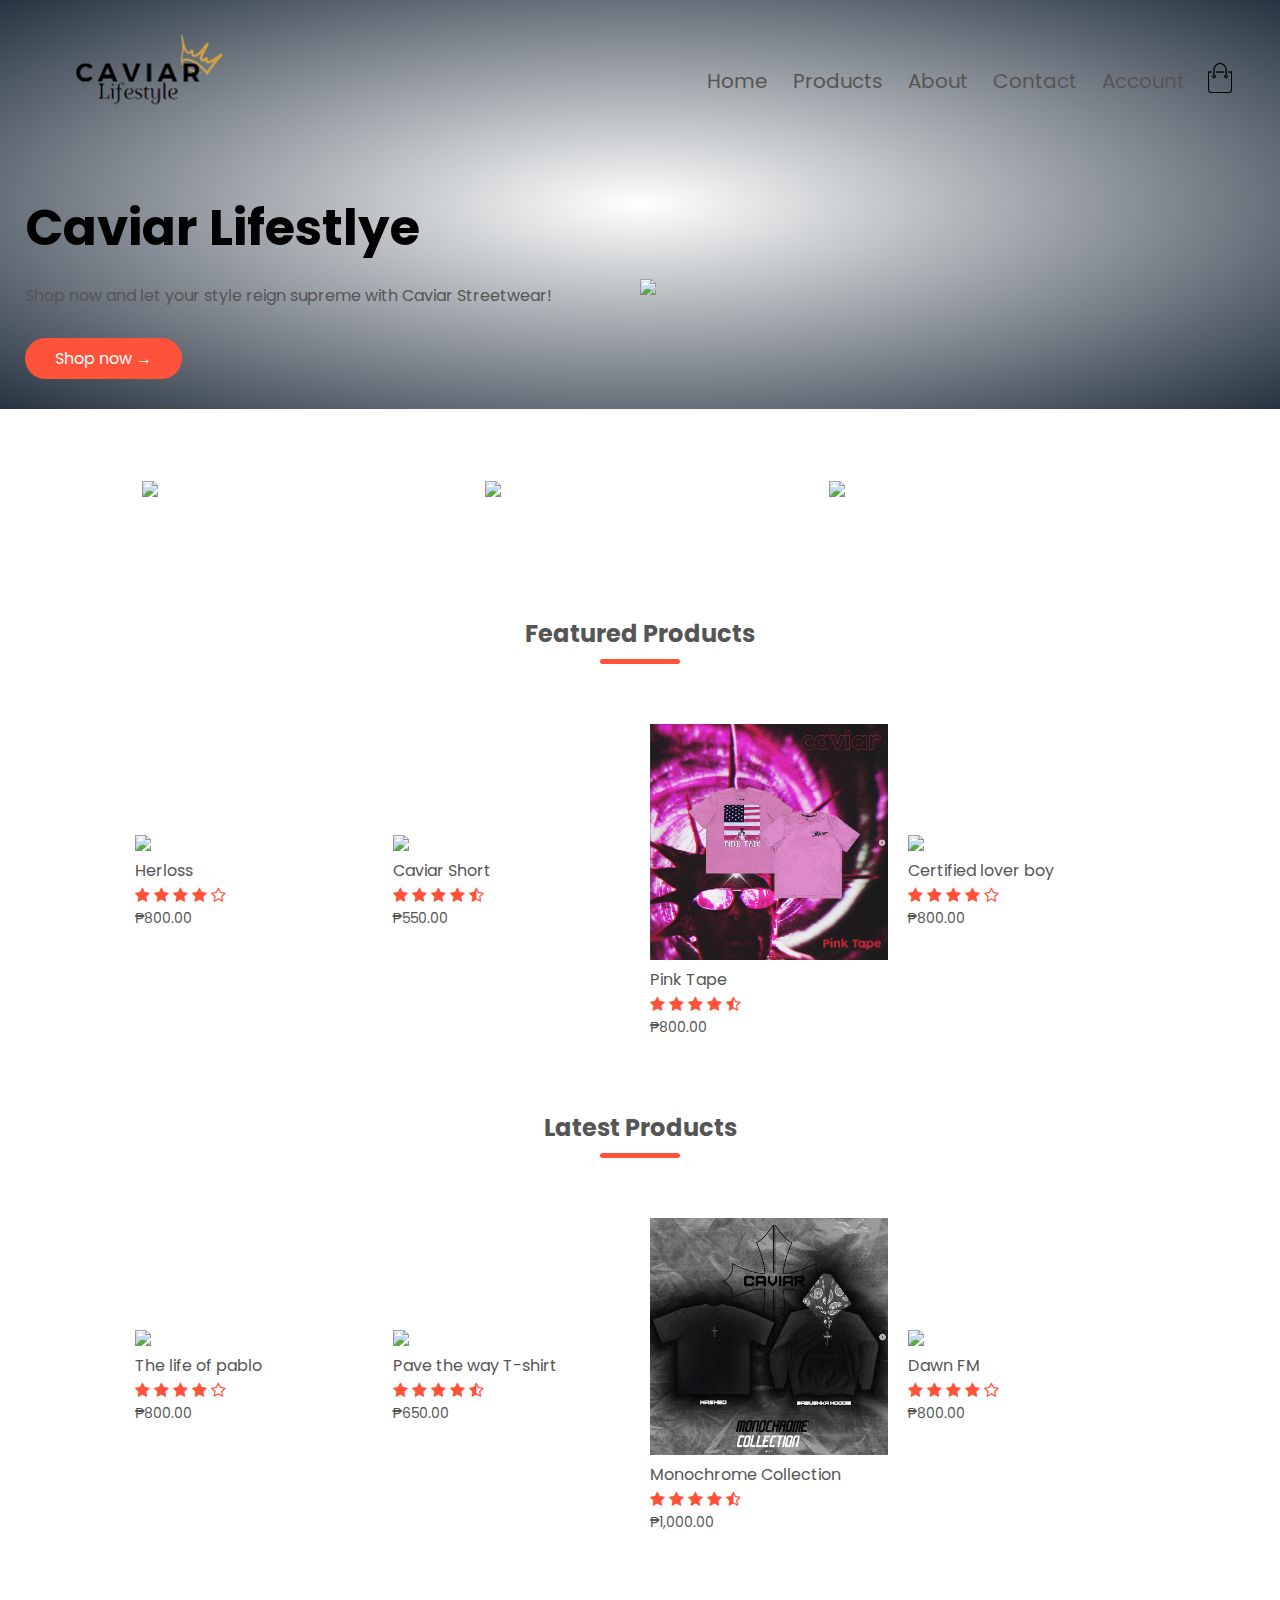
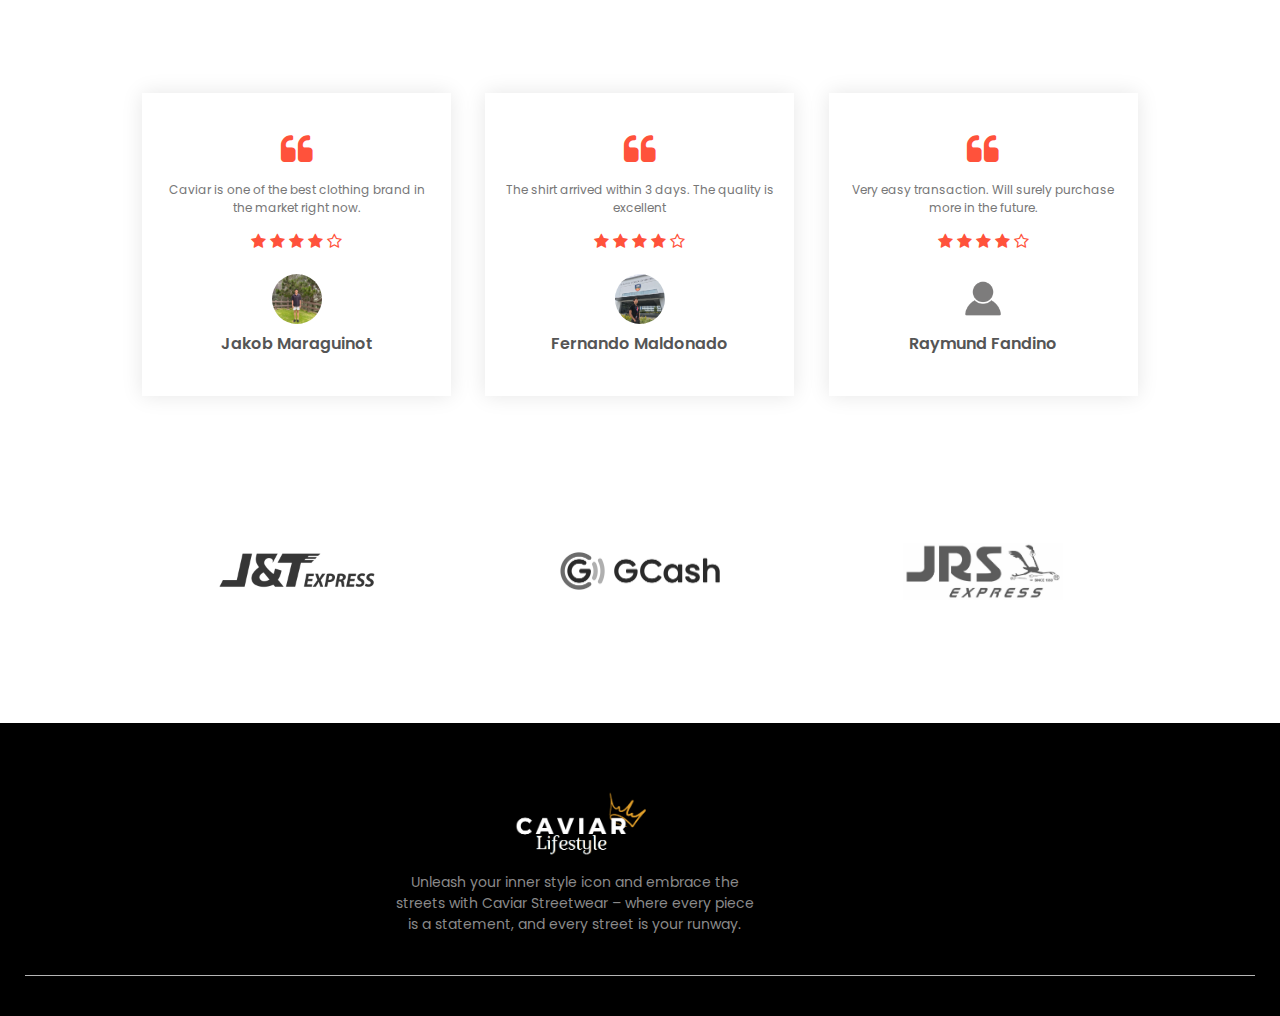
==== index.html @ fedac203 "first commit" ====
<!DOCTYPE html>
<html lang="en">
<head>
    <meta charset="UTF-8">
    <meta name="viewport" content="width=device-width, initial-scale=1.0">
    <title>CaviarStore | Ecommerce Website Design</title>
    <link rel="stylesheet" href="style.css">
    <link href="https://fonts.googleapis.com/css2?family=Poppins:wght@200;300;400;500;600;700;800&display=swap" rel="stylesheet">
    <link rel="stylesheet" href="https://stackpath.bootstrapcdn.com/font-awesome/4.7.0/css/font-awesome.min.css">
</head>
<body>
   
   <div class="header">
       <div class="container">
          <div class="navbar">
              <div class="logo">
                  <a href="index.html"><img src="images/logo.png" width="200px"></a>
              </div>
              <nav>
               <ul id="MenuItems">
                   <li><a href="index.html">Home</a></li>
                   <li><a href="products.html">Products</a></li>
                   <li><a href="">About</a></li>
                   <li><a href="">Contact</a></li>
                   <li><a href="account.html">Account</a></li>
               </ul>
              </nav>
              <a href="cart.html"><img src="images/cart.png" width="30px" height="30px"></a>
              <img src="images/menu.png" onclick="menutoggle()" class="menu-icon">
          </div>
           <div class="row">
                <div class="col-2">

                    <h1>Caviar Lifestlye</h1>
                    <p>Shop now and let your style reign supreme with Caviar Streetwear!</p>
                    <a href="#" class="btn">Shop now &#8594;</a>
                </div>
                <div class="col-2">
                    <img src="images/frontpage.png">
                </div>
           </div>
       </div>
    </div>

<!------------------ featured categories --------------->
     <div class="categories">
         <div class="small-container">
           <div class="row">
               <div class="col-3">
                   <img src="images/front1.png">
               </div> 
               <div class="col-3">
                  <img src="images/front2.png">
               </div> 
               <div class="col-3">
                   <img src="images/front3.png">
               </div> 
           </div>
       </div>
     </div>
       
<!-------------- Our Featured Products -------------->
  
  
  <div class="small-container">
        <h2 class="title">Featured Products</h2>
           <div class="row">
               <div class="col-4">
                   
                   <a href="product-details.html"><img src="images/herloss.png"></a>
                   <h4><a href="product-details.html">Herloss</a></h4>
                   <div class="rating">
                       <i class="fa fa-star"></i>
                       <i class="fa fa-star"></i>
                       <i class="fa fa-star"></i>
                       <i class="fa fa-star"></i>
                       <i class="fa fa-star-o"></i>
                   </div>
                   <p>₱800.00</p>
               </div> 
               <div class="col-4">
                    <a href="product-details2.html"><img src="images/short.png"></a>
                   <h4><a href="product-details2.html">Caviar Short</a></h4>
                   <div class="rating">
                       <i class="fa fa-star"></i>
                       <i class="fa fa-star"></i>
                       <i class="fa fa-star"></i>
                       <i class="fa fa-star"></i>
                       <i class="fa fa-star-half-o"></i>
                   </div>
                   <p>₱550.00</p>
               </div> 
               <div class="col-4">
                   <img src="images/pinktape.png">
                   <h4>Pink Tape</h4>
                   <div class="rating">
                       <i class="fa fa-star"></i>
                       <i class="fa fa-star"></i>
                       <i class="fa fa-star"></i>
                       <i class="fa fa-star"></i>
                       <i class="fa fa-star-half-o"></i>
                   </div>
                   <p>₱800.00</p>
               </div> 
                <div class="col-4">
                   <img src="images/clb.PNG">
                   <h4>Certified lover boy</h4>
                   <div class="rating">
                       <i class="fa fa-star"></i>
                       <i class="fa fa-star"></i>
                       <i class="fa fa-star"></i>
                       <i class="fa fa-star"></i>
                       <i class="fa fa-star-o"></i>
                   </div>
                   <p>₱800.00</p>
               </div> 
           </div>
        <h2 class="title">Latest Products</h2>
             <div class="row">
               <div class="col-4">
                   <img src="images/lifeofpablo.png">
                   <h4>The life of pablo</h4>
                   <div class="rating">
                       <i class="fa fa-star"></i>
                       <i class="fa fa-star"></i>
                       <i class="fa fa-star"></i>
                       <i class="fa fa-star"></i>
                       <i class="fa fa-star-o"></i>
                   </div>
                   <p>₱800.00</p>
               </div> 
               <div class="col-4">
                   <img src="images/pave.png">
                   <h4>Pave the way T-shirt</h4>
                   <div class="rating">
                       <i class="fa fa-star"></i>
                       <i class="fa fa-star"></i>
                       <i class="fa fa-star"></i>
                       <i class="fa fa-star"></i>
                       <i class="fa fa-star-half-o"></i>
                   </div>
                   <p>₱650.00</p>
               </div> 
               <div class="col-4">
                   <img src="images/mono.PNG">
                   <h4>Monochrome Collection</h4>
                   <div class="rating">
                       <i class="fa fa-star"></i>
                       <i class="fa fa-star"></i>
                       <i class="fa fa-star"></i>
                       <i class="fa fa-star"></i>
                       <i class="fa fa-star-half-o"></i>
                   </div>
                   <p>₱1,000.00</p> 
               </div> 
                <div class="col-4">
                   <img src="images/dawnfm.PNG">
                   <h4>Dawn FM</h4>
                   <div class="rating">
                       <i class="fa fa-star"></i>
                       <i class="fa fa-star"></i>
                       <i class="fa fa-star"></i>
                       <i class="fa fa-star"></i>
                       <i class="fa fa-star-o"></i>
                   </div>
                   <p>₱800.00</p>
               </div> 
           </div>
       </div>
       
<!----------testimonial--------------->   
  
   <div class="testimonial">
       <div class="small-container">
       <div class="row">
           <div class="col-3">
                    <i class="fa fa-quote-left"></i>
                      <p>Caviar is one of the best clothing brand in the market right now.</p>
                      <div class="rating">
                           <i class="fa fa-star"></i>
                           <i class="fa fa-star"></i>
                           <i class="fa fa-star"></i>
                           <i class="fa fa-star"></i>
                           <i class="fa fa-star-o"></i>
                       </div>
                       <img src="images/jakob.png">
                       <h3>Jakob Maraguinot</h3>
           </div>
            <div class="col-3">
                    <i class="fa fa-quote-left"></i>
                      <p>The shirt arrived within 3 days. The quality is excellent</p>
                      <div class="rating">
                           <i class="fa fa-star"></i>
                           <i class="fa fa-star"></i>
                           <i class="fa fa-star"></i>
                           <i class="fa fa-star"></i>
                           <i class="fa fa-star-o"></i>
                       </div>
                       <img src="images/fernando.png">
                       <h3>Fernando Maldonado</h3>
           </div>
            <div class="col-3">
                    <i class="fa fa-quote-left"></i>
                      <p>Very easy transaction. Will surely purchase more in the future.</p>
                      <div class="rating">
                           <i class="fa fa-star"></i>
                           <i class="fa fa-star"></i>
                           <i class="fa fa-star"></i>
                           <i class="fa fa-star"></i>
                           <i class="fa fa-star-o"></i>
                       </div>
                       <img src="images/raymund.png">
                       <h3>Raymund Fandino</h3>
           </div>
       </div>
       </div>
   </div>
<!----------Brands--------------->     
    <div class="brands">
        <div class="small-container">
            <div class="row">
                <div class="col-5">
                    <img src="images/j&t.png">
                </div>
                <div class="col-5">
                    <img src="images/Gcash.png">
                </div>
                <div class="col-5">
                    <img src="images/jrs.png">
                </div>
            </div>
        </div>
    </div>
<!----------Footer---------------> 

<div class="footer">
    <div class="container">
        <div class="row">
            <div class="footer-col1">
            </div>
            <div class="footer-col2">
               <img src="images/logo2.png">
            <p>Unleash your inner style icon and embrace the streets with Caviar Streetwear – where every piece is a statement, and every street is your runway.</p>
            </div>
            <div class="footer-col3">
            </div>
            <div class="footer-col4">
            </div>
        </div>
        <hr>
    </div>
    
</div>



<!-------------js for toggle menu-------------->

<script>
    
    var MenuItems = document.getElementById("MenuItems");
    
    MenuItems.style.maxHeight = "0px";
    
    function menutoggle()
    {
        if(MenuItems.style.maxHeight == "0px")
            {
                MenuItems.style.maxHeight = "200px";
            }else
            {
                MenuItems.style.maxHeight = "0px"
            } 
    }
    
</script>
</body>
</html>
---- style.css ----
*{
    margin: 0;
    padding: 0;
    box-sizing: border-box;
}
body{
    font-family: 'Poppins', sans-serif;
}
a{
    text-decoration: none;
    color: #555;
}
p{
    color: #555;
}
.header{
    background: radial-gradient(#fff,#273340);
}

.container{
    max-width: 1300px;
    margin: auto;
    padding-left: 25px;
    padding-right: 25px;
    
}
.navbar{
    display: flex;
    align-items: center;
    padding: 20px;
}
nav{
    flex: 1;
    text-align: right;
    font-size: 20px;
}
nav ul{
    display: inline-block;
    list-style-type: none;
}
nav ul li{
    display: inline-block;
    margin-right: 20px;
}
.menu-icon{
    display: none;
    width: 28px;
    margin-left: 20px;
}
.row{
    display: flex;
    align-items: center;
    flex-wrap: wrap;
    justify-content: space-around;
/*---------*/
    
}
.header .row{
    margin-top: 10px;
}
.col-2{
    flex-basis: 50%;
    min-width: 300px;
}

.col-2 img{
    max-width: 110%;
    padding: 50px 0;
}
.col-2 h1{
    font-size: 50px;
    line-height: 60px;
    margin: 25px 0;
}
.btn{
    display: inline-block;
    background: #ff523b;
    color: #fff;
    padding: 8px 30px;
    margin: 30px 0;
    border-radius: 30px;
    transition: background 0.5s;
}
.btn:hover{
    background: #563434;
}

/*-----------------------------*/
.categories{
    margin: 70px 0;
}

.small-container{
    max-width: 1080px;
    margin: auto;
    padding-left: 25px;
    padding-right: 25px;
}

.col-3{
    flex-basis: 30%;
    min-width: 250px;
    margin-bottom: 30px;
}
.col-3 img{
    width: 100%;
}
/*-------featured product--------------*/

.title{
    text-align: center;
    margin: 0px auto 50px;
    position: relative;
    line-height: 60px;
    color: #555;
}
.title::after{
    content: '';
    background: #ff523b;
    width: 80px;
    height: 5px;
    border-radius: 5px;
    position: absolute;
    bottom: 0;
    left: 50%;
    transform: translateX(-50%);
}

.col-4{
    flex-basis: 25%;
    padding: 10px;
    min-width: 200px;
    margin-bottom: 50px;
    transition: transform 0.5s;
}
.col-4 img{
    width: 100%;
}
h4{
    color: #555;
    font-weight: normal;
}
.col-4 p{
    font-size: 14px;
}
.rating .fa{
    color: #ff523b;
}

.col-4:hover{
    transform: translateY(-5px);
}


/*--------------------testimonial---------------*/

.testimonial{
    padding-top: 100px;
}

.testimonial .col-3{
    text-align: center;
    padding: 40px 20px 40px;
    box-shadow: 0 0 20px 0px rgba(0, 0, 0, 0.1);
    cursor: pointer;
    transition: transform .5s;
}
.testimonial .col-3 img{
    width: 50px;
    margin-top: 20px;
    border-radius: 50%;
}
.fa.fa-quote-left{
    font-size: 34px;
    color: #ff523b;
}
.col-3 p{
    font-size: 12px;
    margin: 12px 0px;
    color: #777;
}

.testimonial .col-3 h3{
    font-weight: 600;
    color: #555;
    font-size: 16px;
}

.testimonial .col-3:hover{
    transform: translateY(-10px);
}

/*--------------- brands ------------*/

.brands{
    margin: 100px auto;
}
.col-5{
    width: 160px;
}
.col-5 img{
    width: 100%;
    cursor: pointer;
    filter: grayscale(100%);
}
.col-5 img:hover{
    filter: grayscale(0);
}
/*---------footer-------*/

.footer{
    background: #000;
    color: #8a8a8a;
    font-size: 14px;
    padding: 60px 0 20px;
}
.footer p{
    color: #8a8a8a;
}
.footer h3{
    color: #fff;
    margin-bottom: 20px;
}
.footer-col1,.footer-col2,.footer-col3,.footer-col4{
    min-width: 250px;
    margin-bottom: 20px;
}
.footer-col1{
    flex-basis: 30%;
}
.footer-col2{
    flex: 1;
    text-align: center;
}
.footer-col2 img{
    width: 180px;
    margin-bottom: -20px;
}
.footer-col3,.footer-col4{
    flex-basis: 12%;
    text-align: center;
}

.app-logo{
    margin-top: 20px;
}

.app-logo img{
    width: 140px;
}

.footer li{
    display: block;
}
.footer hr{
    border: none;
    background: #b5b5b5;
    height: 1px;
    margin:  20px 0;
}
.copyright{
    text-align: center;
    
}

/*-------media-query-for-max-width-800---------*/


@media only screen and (max-width: 800px) {

    
nav ul{
    position: absolute;
    top: 70px;
    left: 0;
    background: #333;
    width: 100%;
    overflow: hidden;
    transition: 1s;
    max-height: 0;
    transition:max-height 0.5s;
    }
    
nav ul li{
    display: block;
    margin-right: 50px;
    margin-top: 10px;
    margin-bottom: 10px;
    }
nav ul li a{
        color: #fff;
    }
    
.menu-icon{
        display: block;
        cursor: pointer;
    }
    

}
/*---------- 600 media query -------*/
@media only screen and (max-width: 600px){
    
    .row{
      text-align: center;
    }
    
    .col-1, .col-2, .col-3, .col-4{
        
        flex-basis: 100%;
    }
}

/*----------All Product page------------*/


.row-2{
    justify-content: space-between;
    margin: 100px auto 50px;
}

select{
    border: 1px solid #ff523b;
    padding: 5px;
}
select:focus{
    outline: none;
}

.page-btn{
    margin: 0 auto 80px;
}

.page-btn span{
    display: inline-block;
    border: 1px solid #ff523b;
    margin-left: 10px;
    width: 40px;
    height: 40px;
    text-align: center;
    line-height: 40px;
    cursor: pointer;
}
.page-btn span:hover{
    background: #ff523b;
    color: #fff;
}



/*---------product details-----------*/
.single-product{
    margin-top: 80px;
}
.single-product .col-2 img{
    padding: 0;
}
.single-product .col-2{
    padding: 20px;
}

.single-product h4{
    margin: 20px 0;
    font-size: 22px;
    font-weight: bold;
}

.single-product select{
    display: block;
    padding: 10px;
    margin-top: 20px;
}

.single-product input{
    width: 50px;
    height: 40px;
    padding-left: 10px;
    font-size: 20px;
    margin-right: 10px;
    border: 1px solid #ff523b;
}
input:focus{
    outline: none;
}

.single-product .fa{
    color: #ff523b;
    margin-left: 10px;
}
.small-img-row{
    display: flex;
    justify-content: space-between;
}
.small-img-col{
    flex-basis: 24%;
    cursor: pointer;
}


/*-------600 media query---------*/



@media only screen and (max-width: 600px){
    .single-product .row{
        text-align: left;
    }
    .single-product .col-2{
        padding: 20px 0;
    }

    .single-product h1{
        font-size: 26px;
        line-height: 22px;
    }
}

/*---------------- cart page -----------*/

.cart-page{
    margin: 80px auto;
}

table{
    width: 100%;
    border-collapse: collapse;
}

.cart-info{
    display: flex;
    flex-wrap: wrap;
}
th{
    text-align: left;
    padding: 5px;
    color: #fff;
    background: #ff523b;
    font-weight: normal;
}

td{
    padding: 10px 5px;
}
td input{
    width: 40px;
    height: 30px;
    padding: 5px;
}

td a{
    color: #ff523b;
    font-size: 12px;
}

td img{
    width: 80px;
    height: 80px;
    margin-right: 10px; 
}


.total-price{
    display: flex;
    justify-content: flex-end;
    
}
.total-price table{
    border-top: 3px solid #ff523b;
    width: 100%;
    max-width: 350px;
}
td:last-child{
    text-align: right;
}
th:last-child{
    text-align: right;
}

@media only screen and (max-width: 600px){
    .cart-info p{
        display: none;
    }
}

/*-------account page--------*/

.accout-page{
    padding: 5px 0;
    background: radial-gradient(#fff,#273340);
}

.form-container{
    background: #fff;
    width: 300px;
    height: 400px;
    position: relative;
    text-align: center;
    padding: 20px 0;
    margin: auto;
    box-shadow: 0 0 20px 0px rgba(0, 0, 0, 0.1);
    overflow: hidden;
}

.form-container span{
    font-weight: bold;
    padding: 0 10px;
    color: #555;
    cursor: pointer;
    width: 100px;
    display: inline-block;
}

.form-btn{
    display: inline-block;
}

#indicator{
    width: 100px;
    border: none;
    background: #ff523b;
    height: 3px;
    margin-top: 8px;
    transform: translateX(100px);
    transition: transform 1s; 
}

.form-container form{
    max-width: 300px;
    padding: 0 20px;
    position: absolute;
    top: 130px;
    transition: transform 1s;
}

form input{
    width: 100%;
    height: 30px;
    margin: 10px 0;
    padding: 0 10px;
    border: 1px solid #ccc;
}
form input:focus{
    outline: none;
}
form .btn{
    width: 100%;
    border: none;
    cursor: pointer;
    margin: 10px 0;
}
form .btn:focus{
    outline: none;
}
form a{
    font-size: 12px;
}
#LoginForm{
     left: -300px;
}
#RegForm{
    left: 0;
}
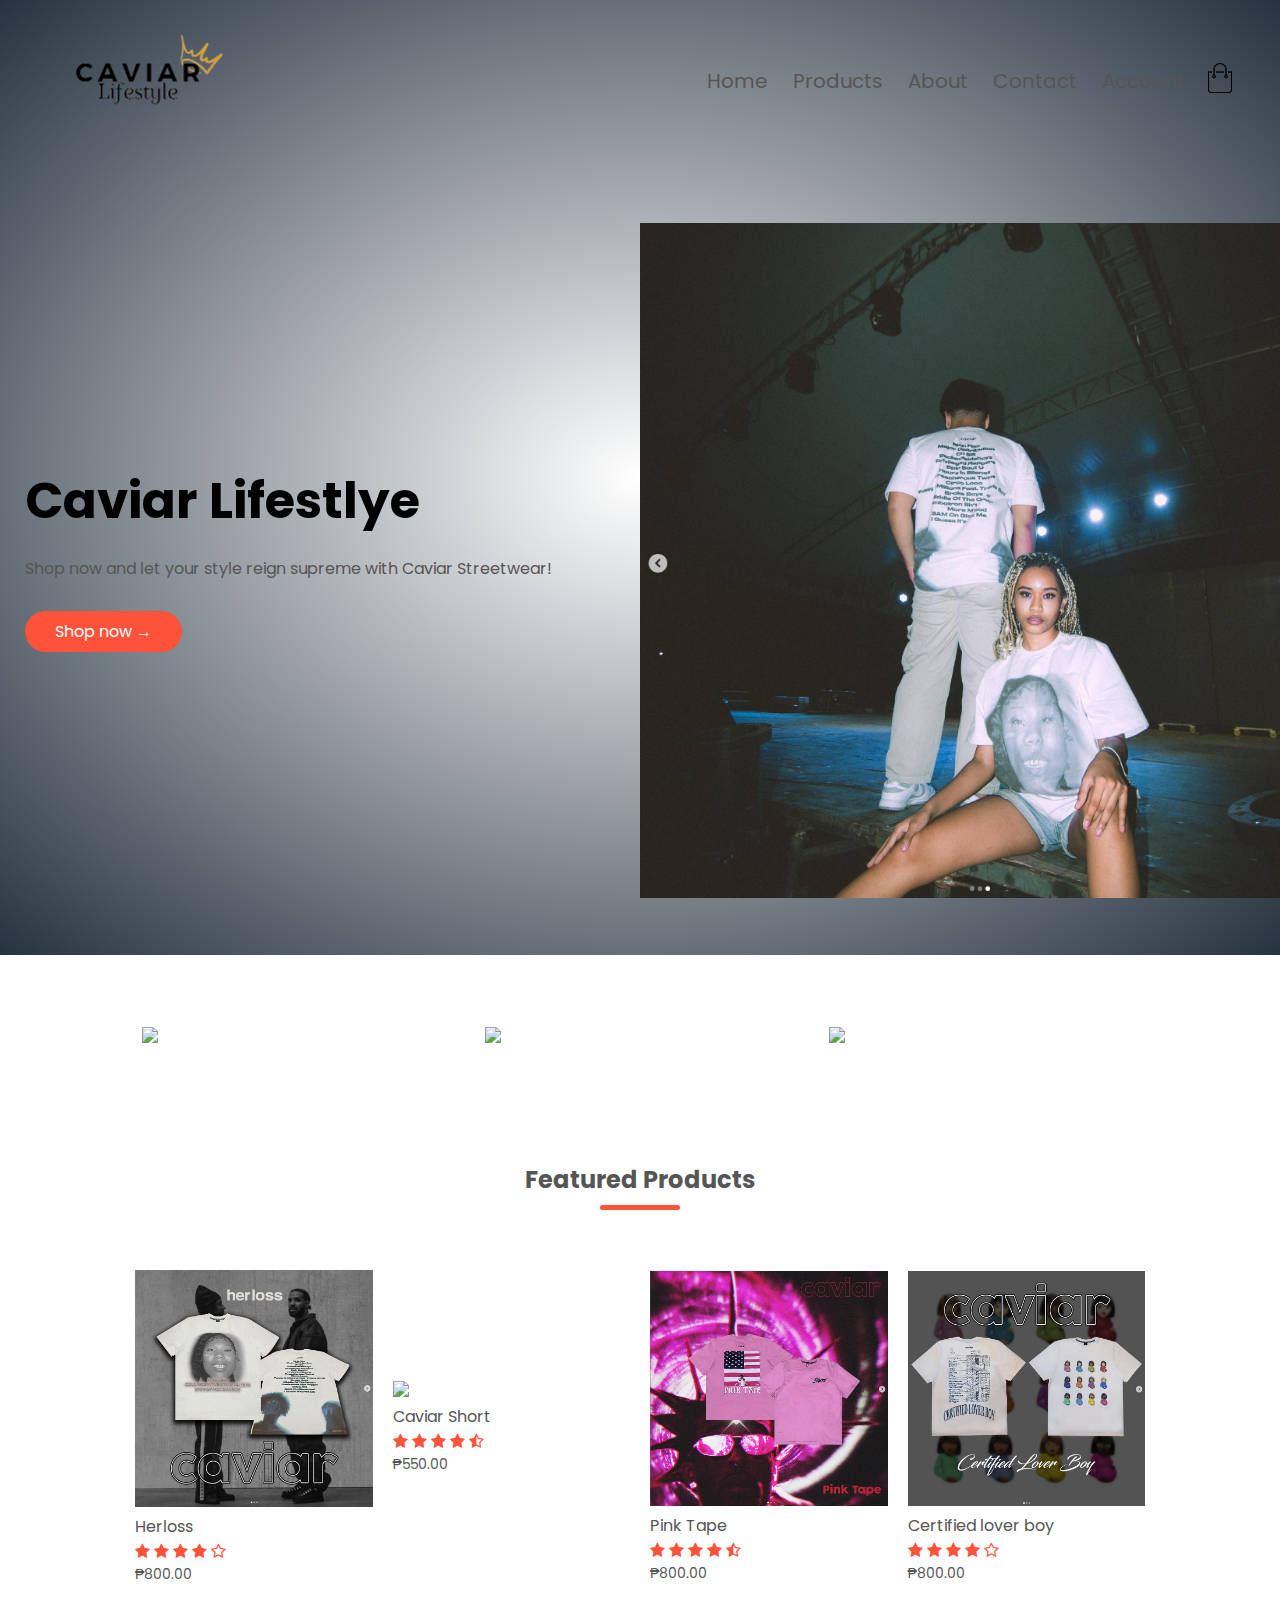
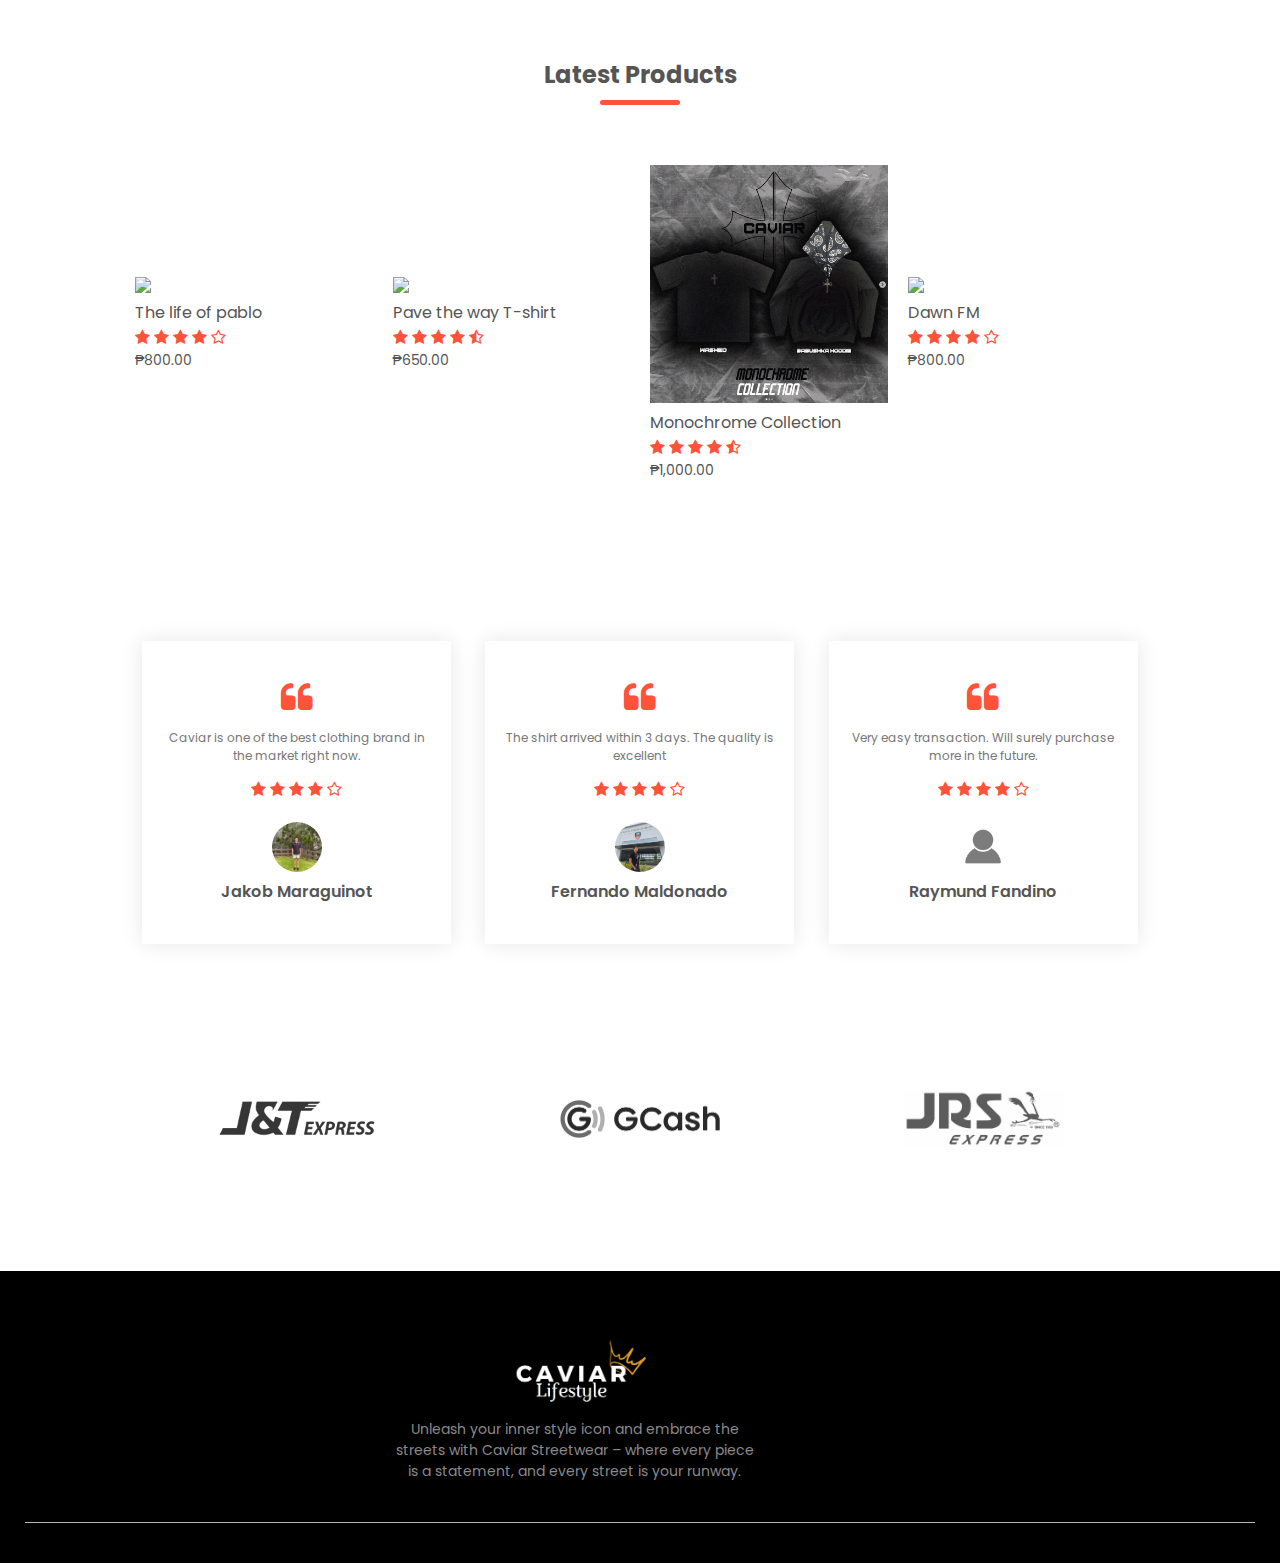
==== commit 8847d982: "second commit" ====
--- a/index.html
+++ b/index.html
@@ -36,7 +36,7 @@
                     <a href="#" class="btn">Shop now &#8594;</a>
                 </div>
                 <div class="col-2">
-                    <img src="images/frontpage.png">
+                    <img src="images/frontpage.PNG">
                 </div>
            </div>
        </div>
@@ -67,7 +67,7 @@
            <div class="row">
                <div class="col-4">
                    
-                   <a href="product-details.html"><img src="images/herloss.png"></a>
+                   <a href="product-details.html"><img src="images/herloss.PNG"></a>
                    <h4><a href="product-details.html">Herloss</a></h4>
                    <div class="rating">
                        <i class="fa fa-star"></i>
@@ -103,7 +103,7 @@
                    <p>₱800.00</p>
                </div> 
                 <div class="col-4">
-                   <img src="images/clb.PNG">
+                   <img src="images/clb.png">
                    <h4>Certified lover boy</h4>
                    <div class="rating">
                        <i class="fa fa-star"></i>
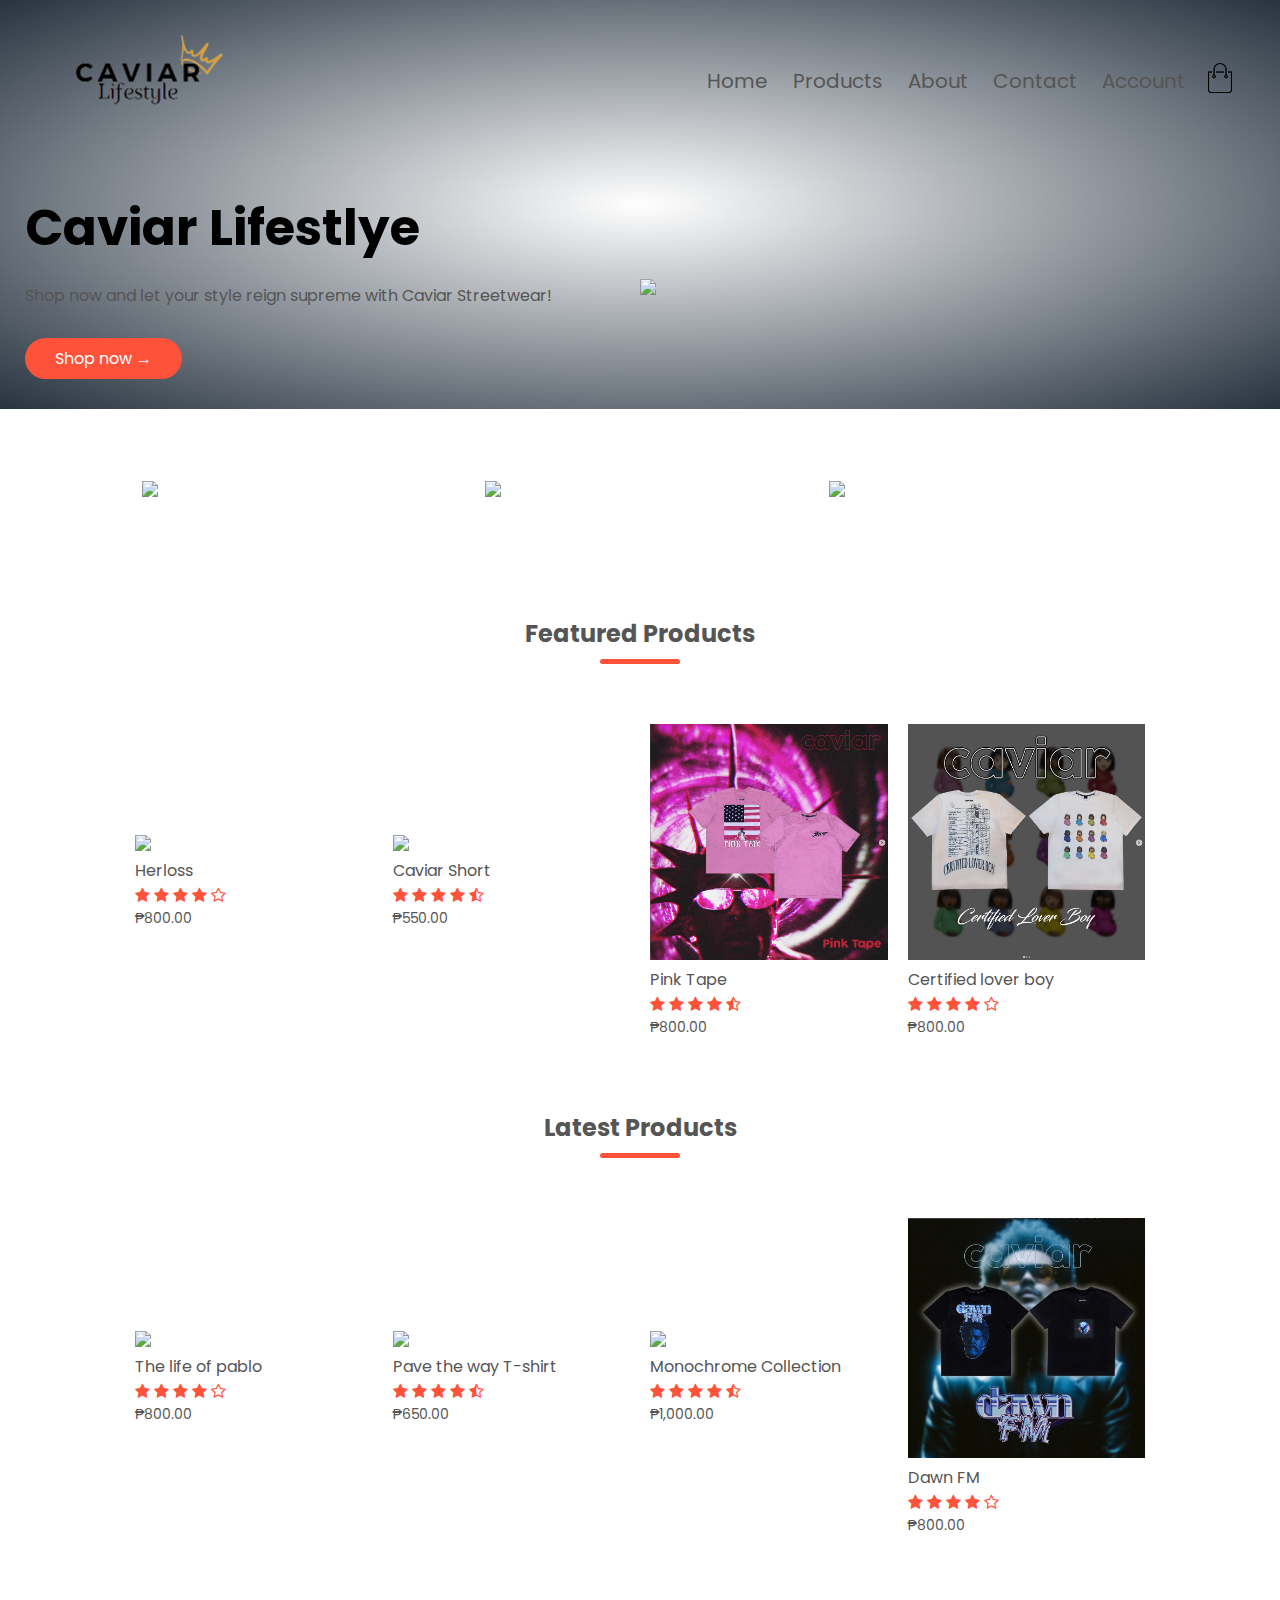
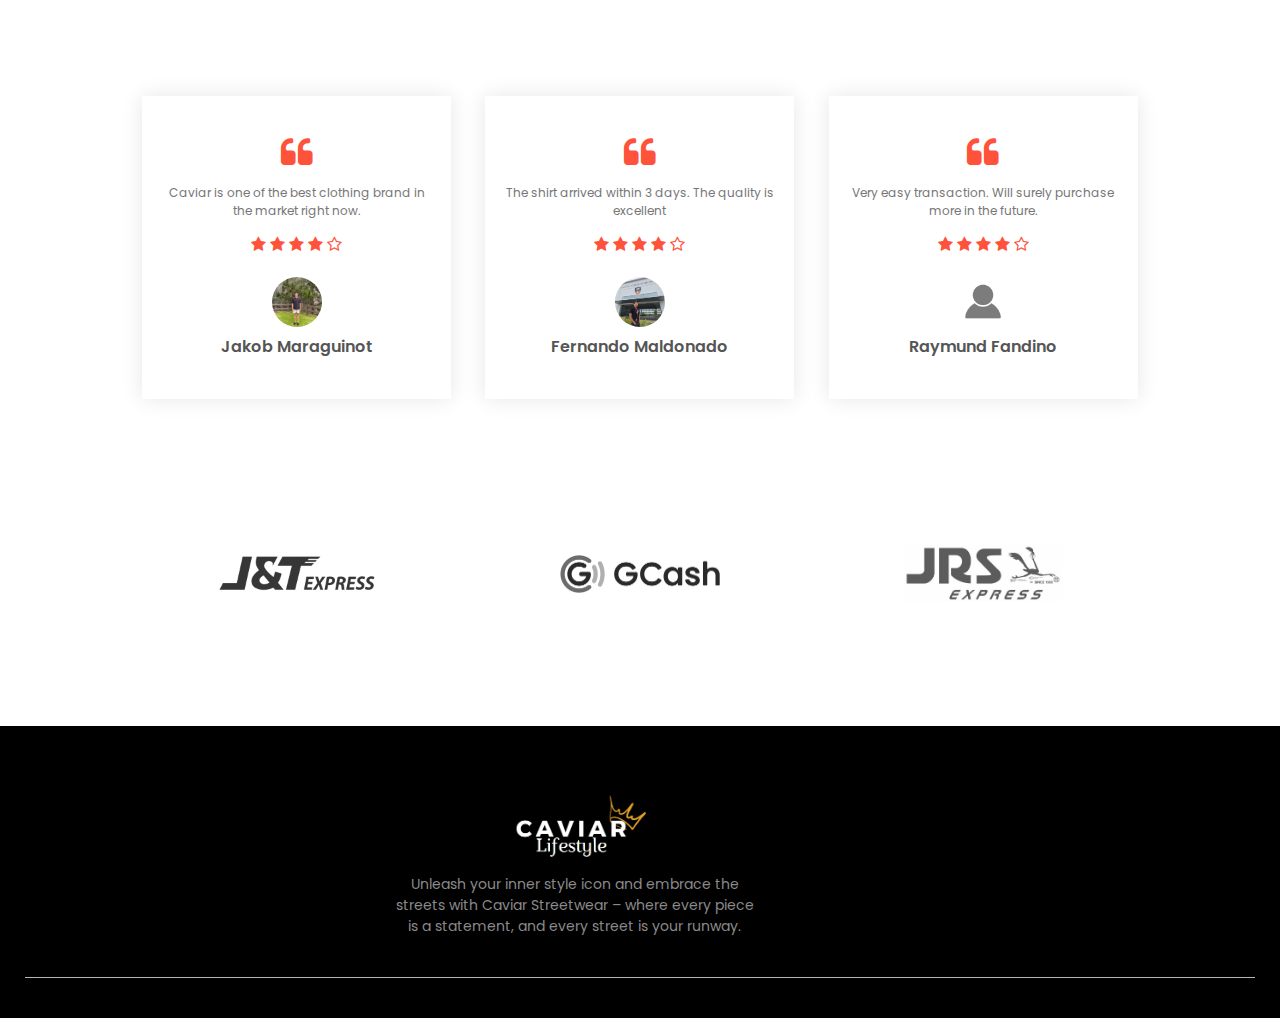
==== commit 7524c8b3: "third commit" ====
--- a/index.html
+++ b/index.html
@@ -36,7 +36,7 @@
                     <a href="#" class="btn">Shop now &#8594;</a>
                 </div>
                 <div class="col-2">
-                    <img src="images/frontpage.PNG">
+                    <img src="images/frontpage.png">
                 </div>
            </div>
        </div>
@@ -67,7 +67,7 @@
            <div class="row">
                <div class="col-4">
                    
-                   <a href="product-details.html"><img src="images/herloss.PNG"></a>
+                   <a href="product-details.html"><img src="images/herloss.png"></a>
                    <h4><a href="product-details.html">Herloss</a></h4>
                    <div class="rating">
                        <i class="fa fa-star"></i>
@@ -142,7 +142,7 @@
                    <p>₱650.00</p>
                </div> 
                <div class="col-4">
-                   <img src="images/mono.PNG">
+                   <img src="images/mono.png">
                    <h4>Monochrome Collection</h4>
                    <div class="rating">
                        <i class="fa fa-star"></i>
@@ -154,7 +154,7 @@
                    <p>₱1,000.00</p> 
                </div> 
                 <div class="col-4">
-                   <img src="images/dawnfm.PNG">
+                   <img src="images/dawnfm.png">
                    <h4>Dawn FM</h4>
                    <div class="rating">
                        <i class="fa fa-star"></i>
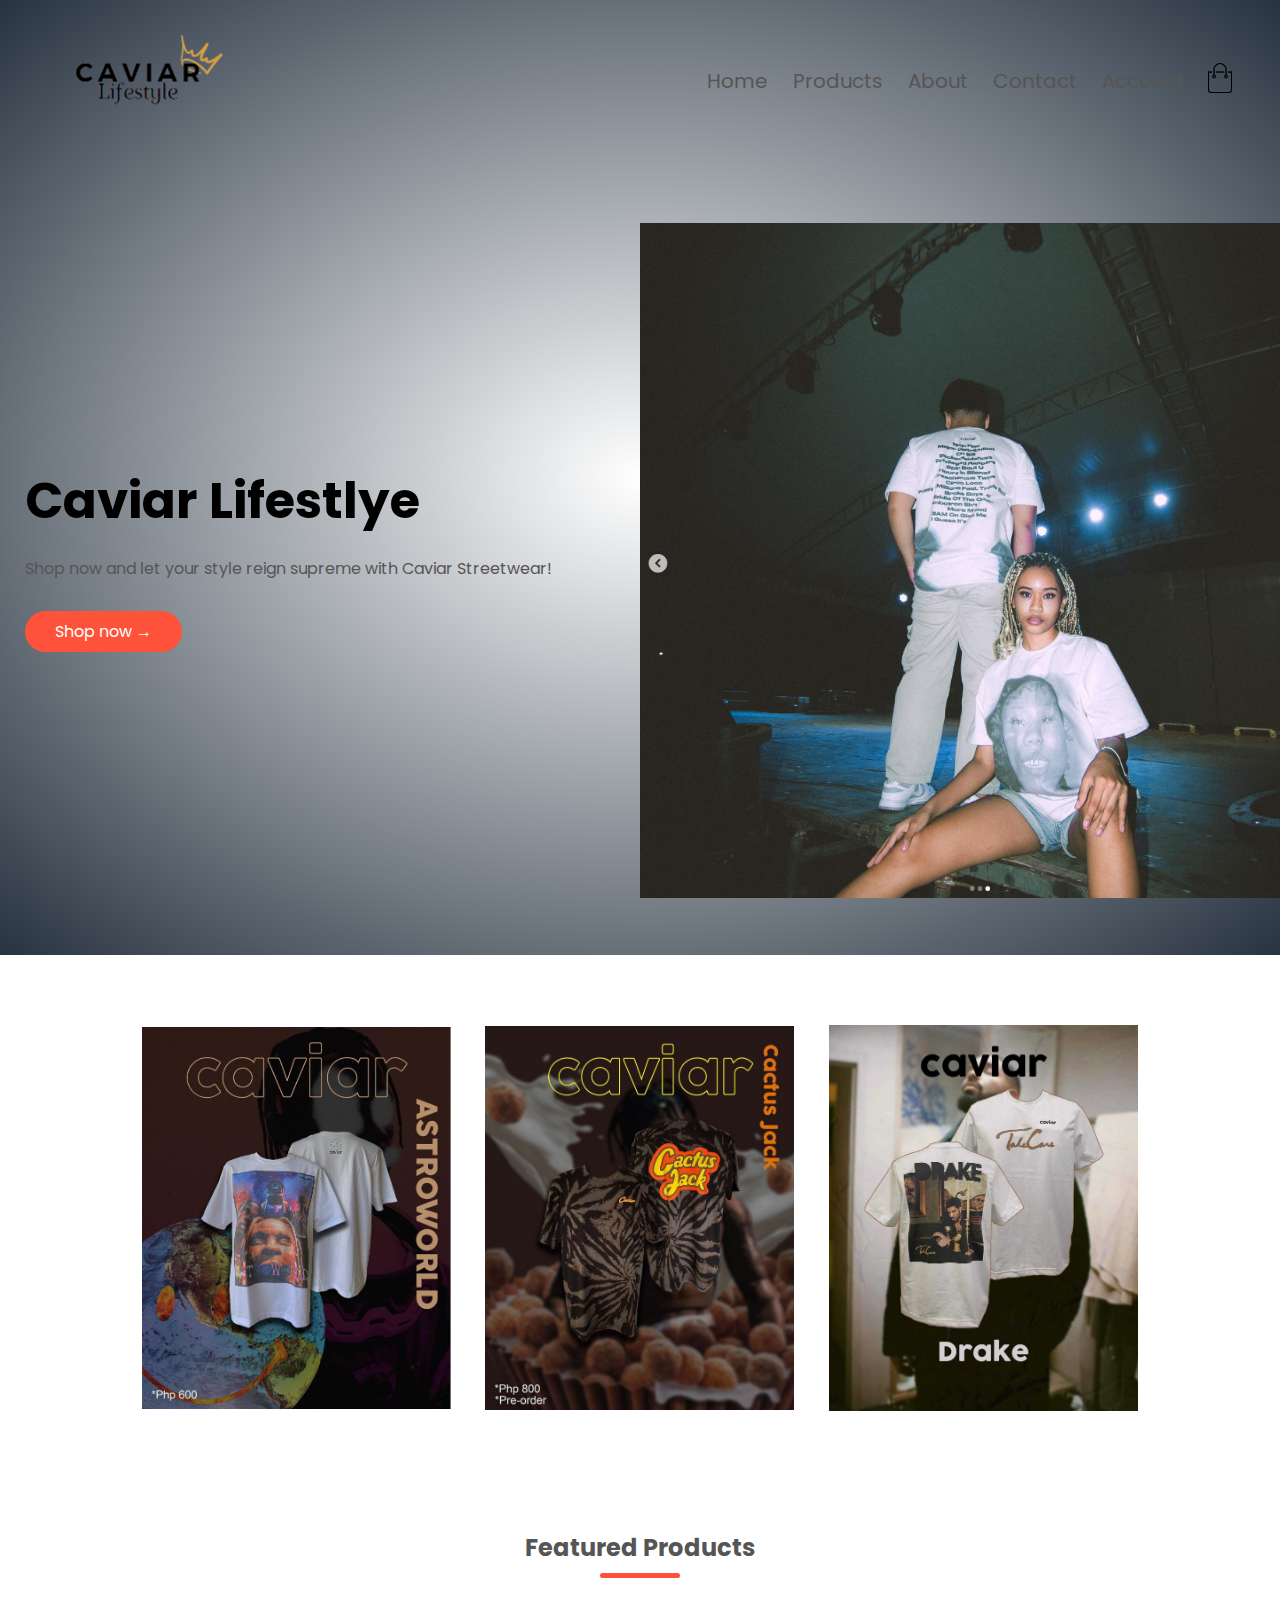
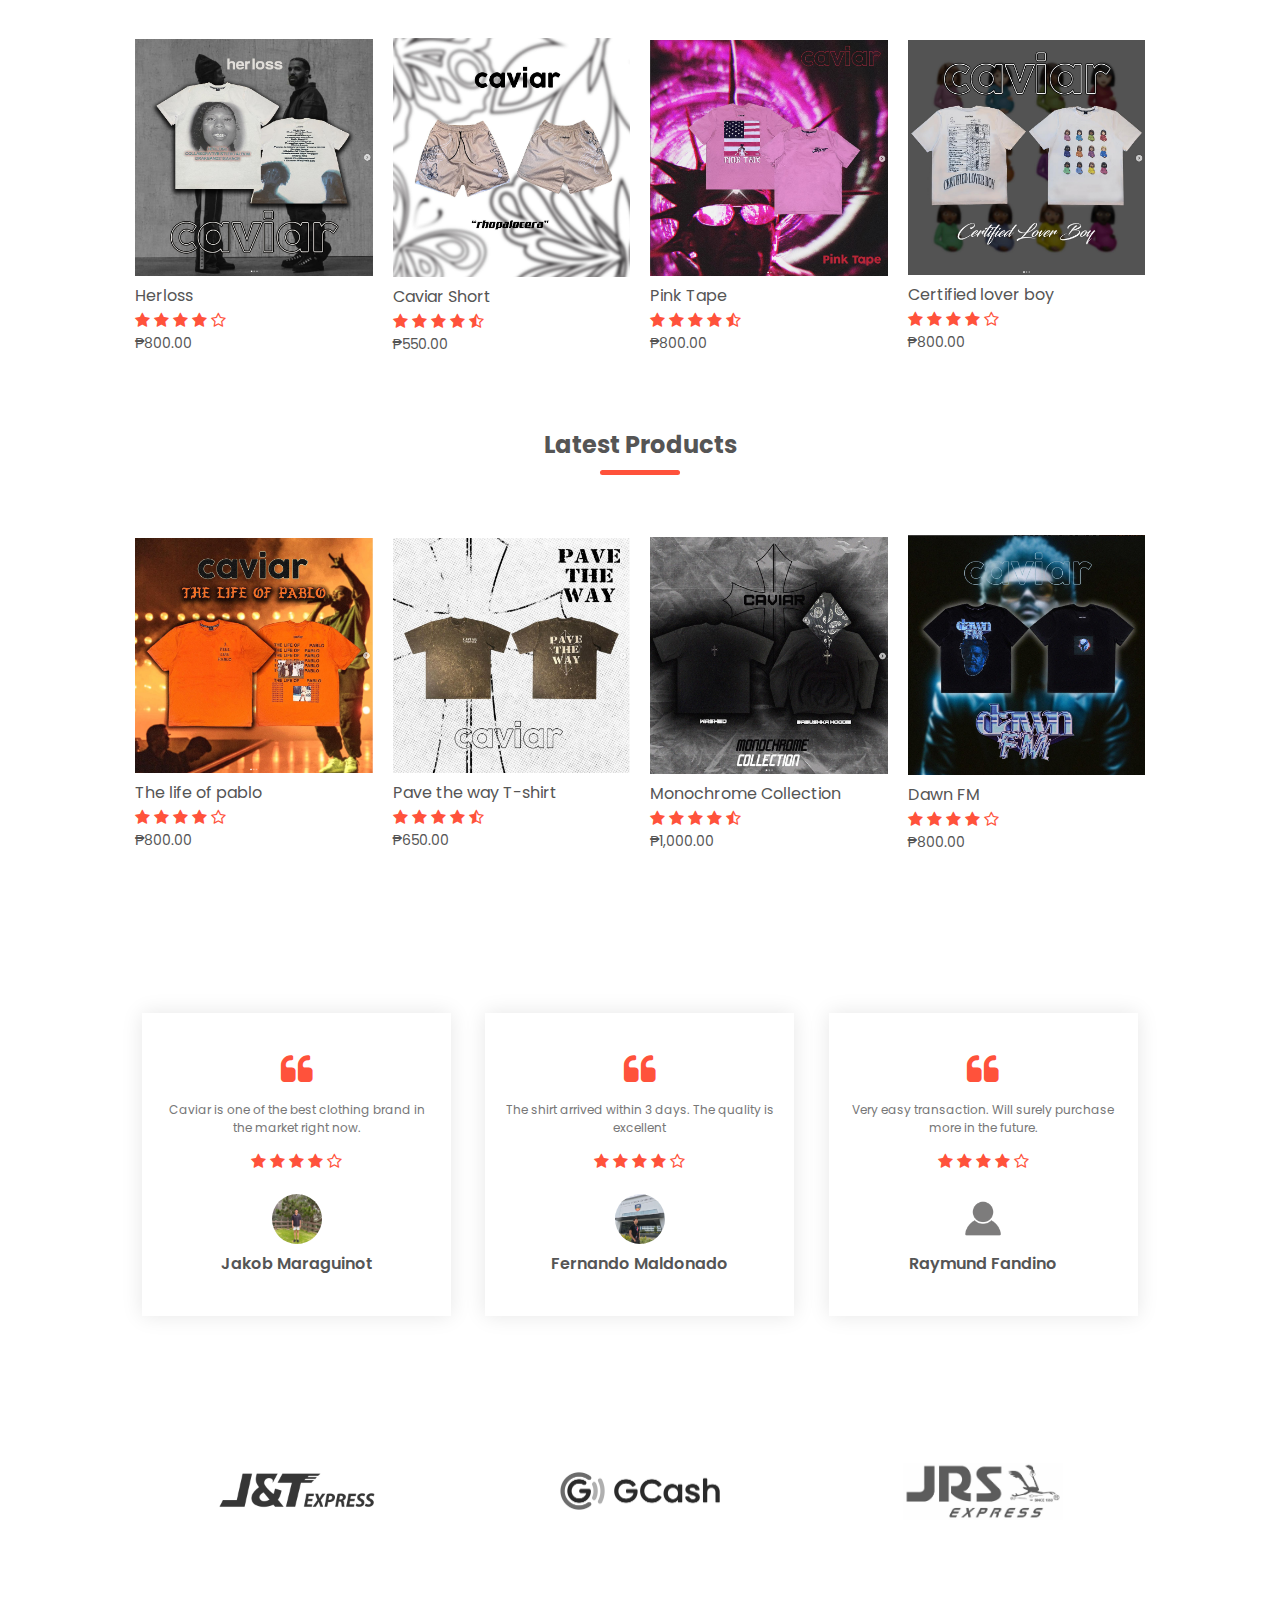
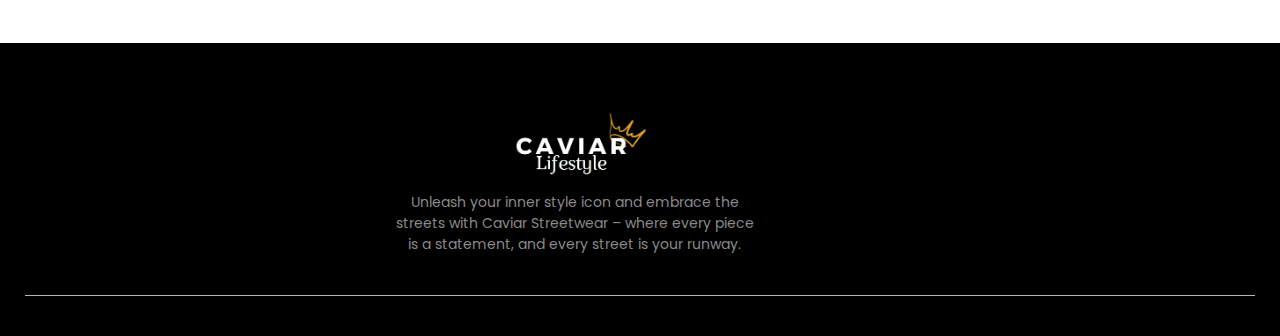
==== commit 64d6ac23: "seventh commit" ====
--- a/index.html
+++ b/index.html
@@ -20,7 +20,7 @@
                <ul id="MenuItems">
                    <li><a href="index.html">Home</a></li>
                    <li><a href="products.html">Products</a></li>
-                   <li><a href="">About</a></li>
+                   <li><a href="about.html">About</a></li>
                    <li><a href="">Contact</a></li>
                    <li><a href="account.html">Account</a></li>
                </ul>
